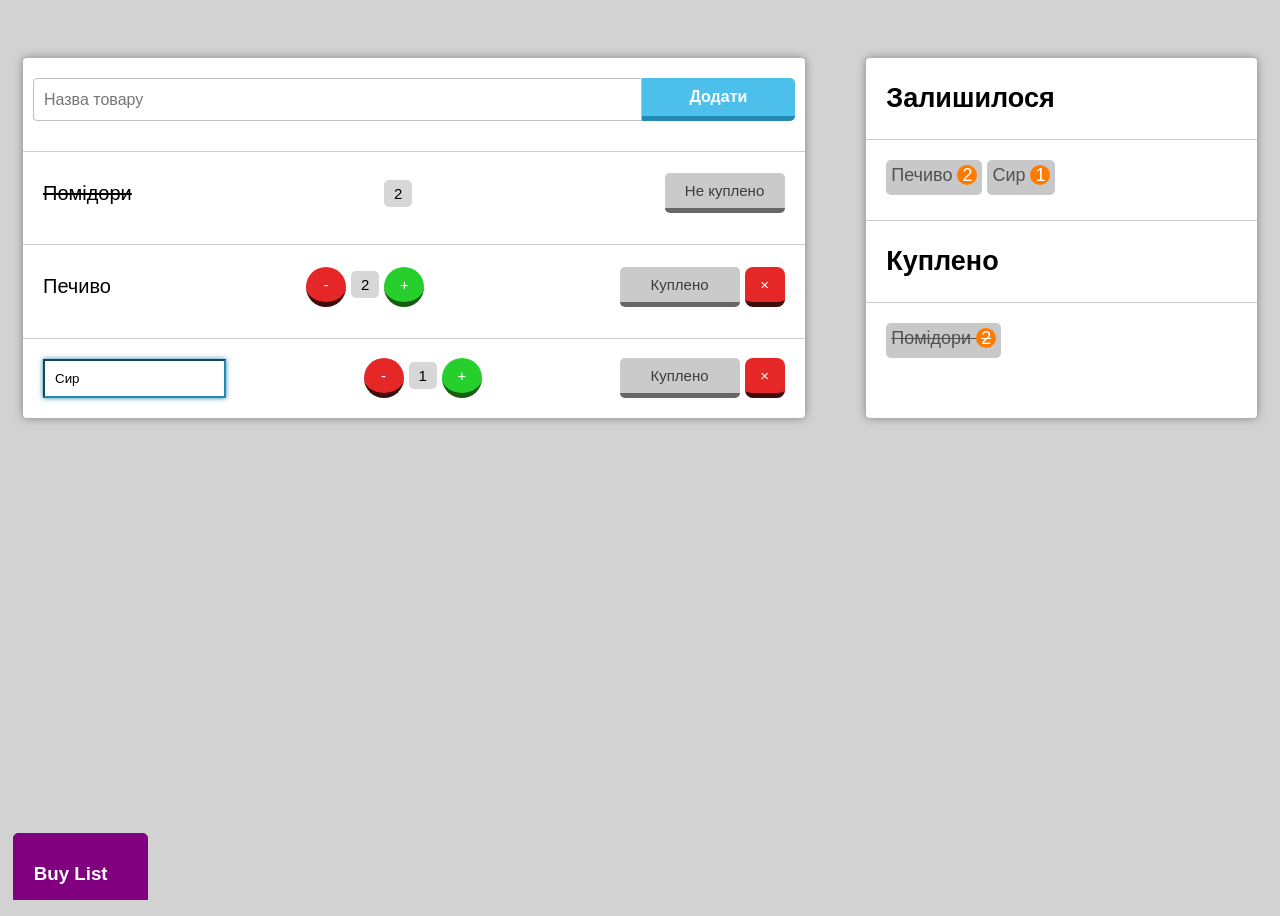
==== HW1/index.html @ 09d7b3e0 "feat: add hw1" ====
<!DOCTYPE html>
<html lang="uk">
<head>
    <meta charset="UTF-8">
    <title>Кошик покупок</title>
    <link rel="stylesheet" type="text/css" href="main.css" />
</head>
<body>
    <main class="wrapper">
        <span class="backet-container container">
            <div class="search"> 
                <input type="text" id="item-input" placeholder="Назва товару">
                <button id="addItemButton" data-tooltip="Додати товар">Додати</button>
            </div>
            <div class="item-of-bucket">
                <label class="not-bought">Помідори</label>
                <span class="count">2</span>
                <button class="btn-unbought btn-bought-or-unbought" data-tooltip="Позначити як не куплено">Не куплено</button>
            </div>
            <div class="item-of-bucket">
                <label for="product-cookie">Печиво</label>
               <div>
                    <button class="button-decrease" id="product-cookie-decrease" data-tooltip="Зменшити кількість">-</button>
                    <span class="count">2</span>
                    <button class="button-increase" id="product-cookie-increase" data-tooltip="Збільшити кількість">+</button>
               </div>
                <div>
                    <button class="btn-bought btn-bought-or-unbought" data-tooltip="Позначити як куплено">Куплено</button>
                    <button class="btn-cancel" data-tooltip="Видалити товар">×</button>
                </div>
            </div>
            <div class="item-of-bucket">
                <input type="text" id="product-cheese" class="product-by-input" name="Продукт" value="Сир">
               <div>
                    <button class="button-decrease" disabled data-tooltip="Зменшити кількість">-</button>
                    <span class="count">1</span>
                    <button class="button-increase" data-tooltip="Збільшити кількість">+</button>
               </div>
                <div>
                    <button class="btn-bought btn-bought-or-unbought" data-tooltip="Позначити як куплено">Куплено</button>
                    <button class="btn-cancel" data-tooltip="Видалити товар">×</button>
                </div>
            </div>
   
    
        </span>
        <span class="statictics-container container">
            <h2>Залишилося</h2>
            <div class="remain-product-list product-list">
                <span class="product-item">
		        Печиво
		        <span class="amount">2</span>
	            </span>
                <span class="product-item">
		        Сир
		        <span class="amount">1</span>
	            </span>
            </div>

            <h2>Куплено</h2>
            <div class="bought-product-list product-list">
                <span class="product-item not-bought">
                     Помідори
                <span class="amount not-bought">2</span>
                </span>
            </div>
        </span>

        <span class="badge-buy-list">
                <h3>Buy List</h3>
                <p>Created by:</p>
                <h6>Anastasia Khmara</h6>
        </span>
    </main>
</body>
</html>
---- HW1/main.css ----
.product-item {
	background-color: rgb(200, 200, 200);
	display: inline-block;
	height: 25px;
	padding: 5px;
	border-radius: 5px;
    color: rgb(82, 82, 82);
}

.amount {
	background-color: rgb(255, 123, 0);
	border-radius: 10px;
	color: white;
	display: inline-block;
	height: 20px;
	width: 20px;
	text-align: center;
}

.not-bought {
    text-decoration: line-through;
}
.product-by-input[value] {
    outline: none;
    border-color: rgb(36, 137, 174);
    box-shadow: 0px 0px 5px 0px rgb(36, 137, 174);
    margin-top: 10px;
    margin-bottom: 10px;
    padding: 10px 0px;
    padding-left: 10px;
}
#addItemButton{
   outline: none; 
   border: 0px;
   color: white;
   background-color: rgb(76, 192, 234);
   border-bottom: 5px solid rgb(36, 137, 174);
   text-align: center;
   border-top-right-radius: 5px;
   border-bottom-right-radius: 5px;
   height: 100%;
   width: 20%;
   box-sizing: border-box;
   padding: 10px;
   font-family: Arial, Helvetica, sans-serif;
   font-size: medium;
   font-weight: bold;
}
.wrapper {
    display: flex;
    gap: 5%;
    padding: 50px 15px 100px 15px;
    height: 40vh;
    font-family: Arial, Helvetica, sans-serif;
   

    
}
body {
    height: 100vh;
    background-color: rgb(210, 210, 210);
}
h2 {
    border-bottom: 1px solid rgb(206, 205, 205);
    padding-left: 20px;
    padding-bottom: 25px;
    padding-top: 25px;
    margin: 0px;
    font-family: Arial, Helvetica, sans-serif;
}
.container {
    border: none;
    border-radius: 4px;
    box-shadow: 0px 0px 10px 0px grey;
    background-color: white;
    font-size: large;
}
.backet-container {
    display: flex;
    flex-direction: column;
    justify-content: space-between;
    flex:2;
 
}
.statictics-container {
    flex:1;
}
.product-list{
    padding-bottom: 25px;
    padding-top: 20px;
    padding-left: 20px;
}
.remain-product-list{
    border-bottom: 1px solid rgb(206, 205, 205);
}
.item-of-bucket{
    border-top: 1px solid rgb(205, 205, 205);
    display: flex;
    justify-content: space-between;
    align-items: center;
    padding: 10px 20px 10px 20px;
}
#item-input{
    border: 1px solid rgb(192, 192, 192);
    padding: 10px;
    border-bottom-left-radius: 4px;
    border-top-left-radius: 4px;
    width: 80%;
    height:100%;
    box-sizing: border-box;
    font-family: Arial, Helvetica, sans-serif;
    font-size: medium;
}
.search {
    border: none;
    display: flex;
    align-items: center;
    padding: 20px 10px 20px 10px;
    
}
label {
    font-size: 20px;
    font-family: Arial, Helvetica, sans-serif;
    padding: 20px 0px;
}
.count {
    font-size: 15px;
    font-family: Arial, Helvetica, sans-serif;
    background-color: rgb(215, 215, 215);
    border-radius: 5px;
    padding: 5px 10px;
}
.button-decrease {
   outline: none; 
   border: 0px;
   color: white;
   background-color: rgb(229, 39, 39);
   border-bottom: 5px solid rgb(64, 13, 13);
   text-align: center;
   border-radius: 50%;
   height: 40px;
   width: 40px;
   font-size: 15px;
}
.button-increase {
   outline: none; 
   border: 0px;
   color: white;
   background-color: rgb(38, 207, 44);
   border-bottom: 5px solid rgb(23, 93, 16);
   text-align: center;
   border-radius: 50%;
   height: 40px;
   width: 40px;
   font-size: 15px;
}
.btn-cancel{
   outline: none; 
   border: 0px;
   color: white;
   background-color: rgb(229, 39, 39);
   border-bottom: 5px solid rgb(64, 13, 13);
   text-align: center;
   border-radius: 8px;
   height: 40px;
   width: 40px;
   font-size: 15px;
}
.btn-bought-or-unbought{
   outline: none; 
   border: 0px;
   color: rgb(60, 60, 60);
   background-color: rgb(202, 202, 202);
   border-bottom: 5px solid rgb(103, 103, 103);
   text-align: center;
   border-radius: 5px;
   height: 40px;
   width: 120px;
   font-size: 15px;
   font-family: Arial, Helvetica, sans-serif;
}

.badge-buy-list{
    position: fixed;
    bottom: 0px;
    left: 0px;
    background-color:purple;
    border: 1px solid purple;
    color: white;
    height:5%;
    text-align: left;
    padding: 10px 20px;
    margin-left: 1%;
    border-top-left-radius: 5px;
    border-top-right-radius: 5px;
    transition: height 1s ease-in-out, background-color 1s ease-in-out;
    overflow: hidden;
}
.badge-buy-list:hover {
    height: 12%;
    background: blue;
}
.badge-buy-list h6, p {
    margin:0px;
}
.button-increase,
.button-decrease,
.btn-cancel,
.btn-bought-or-unbought,#addItemButton {
    position: relative;
    cursor: pointer;
}
.button-increase::after,
.button-decrease::after,
.btn-cancel::after,
.btn-bought-or-unbought::after,
#addItemButton::after {
    content: attr(data-tooltip);
    position: absolute;
    bottom: 120%;
    left: 50%;
    transform: translateX(-50%) scale(0.5);
    background: rgb(115, 37, 146);
    color: white;
    padding: 10px 15px;
    border-radius: 10px;
    opacity: 0;
    visibility: hidden;
    transition: opacity 0.3s ease, transform 0.3s ease, visibility 0.3s;
    font-size: 14px;
    white-space: nowrap;
}
.button-increase:hover::after,
.button-decrease:hover::after,
.btn-cancel:hover::after,
.btn-bought-or-unbought:hover::after,
#addItemButton:hover::after {
    opacity: 1;
    visibility: visible;
    transform: translateX(-50%) scale(1);
}
@media screen and (min-width: 650px) and (max-width: 870px) {
    .search {
        padding: 16px 8px;
    }

    #item-input {
        width: 80%;
        padding: 8px;
        font-size: 14px;
    }
    #product-cheese {
        width: 10%;
        padding: 8px;
        font-size: 14px;
    }

    #addItemButton {
        width: 22%;
        padding: 8px;
        font-size: 14px;
    }

    .item-of-bucket {
        padding: 10px 18px 10px 18px;
    }

    .item-of-bucket label,
    .item-of-bucket .product-by-input {
        font-size: 18px;
    }

    .product-by-input[value] {
        padding: 8px 0px;
        padding-left: 8px;
    }

    .button-increase,
    .button-decrease,
    .btn-cancel {
        width: 38px;
        height: 38px;
        font-size: 14px;
    }

    .btn-bought-or-unbought {
        width: 110px;
        height: 38px;
        font-size: 14px;
    }

    .count {
        padding: 4px 8px;
        font-size: 14px;
    }

    h2 {
        padding-left: 18px;
        padding-top: 22px;
        padding-bottom: 22px;
        font-size: 19px;
    }

    .product-list {
        padding-left: 18px;
        padding-top: 18px;
        padding-bottom: 22px;
    }

    .badge-buy-list {
        padding: 8px 18px;
    }
}
@media screen and (max-width: 650px) {
    .wrapper {
        flex-direction: column;
        gap: 20px;
        padding: 20px 10px 50px 10px;
    }

    .search {
        padding: 14px 8px;
    }

    #item-input {
        width: 74%;
        padding: 6px;
        font-size: 13px;
    }

    #addItemButton {
        width: 26%;
        padding: 6px;
        font-size: 13px;
    }

    .item-of-bucket {
        padding: 8px 14px 8px 14px;
    }

    .item-of-bucket label,
    .item-of-bucket .product-by-input {
        font-size: 16px;
    }

    .product-by-input[value] {
        padding: 6px 0px;
        padding-left: 6px;
    }

    .button-increase,
    .button-decrease,
    .btn-cancel {
        width: 32px;
        height: 32px;
        font-size: 13px;
    }

    .btn-bought-or-unbought {
        width: 98px;
        height: 32px;
        font-size: 13px;
    }

    .count {
        padding: 3px 7px;
        font-size: 13px;
    }

    h2 {
        padding-left: 14px;
        padding-top: 18px;
        padding-bottom: 18px;
        font-size: 18px;
    }

    .product-list {
        padding-left: 14px;
        padding-top: 16px;
        padding-bottom: 20px;
    }
     #product-cheese {
        width: 10%;
        padding: 8px;
        font-size: 14px;
    }
    
}
@media print {
   .badge-buy-list{
    background-color: white;
    border: 1 px solid purple;
   }
   .badge-buy-list h3{
    display: none;
   }
   .badge-buy-list p{
    padding-top: 10px;
   }

}
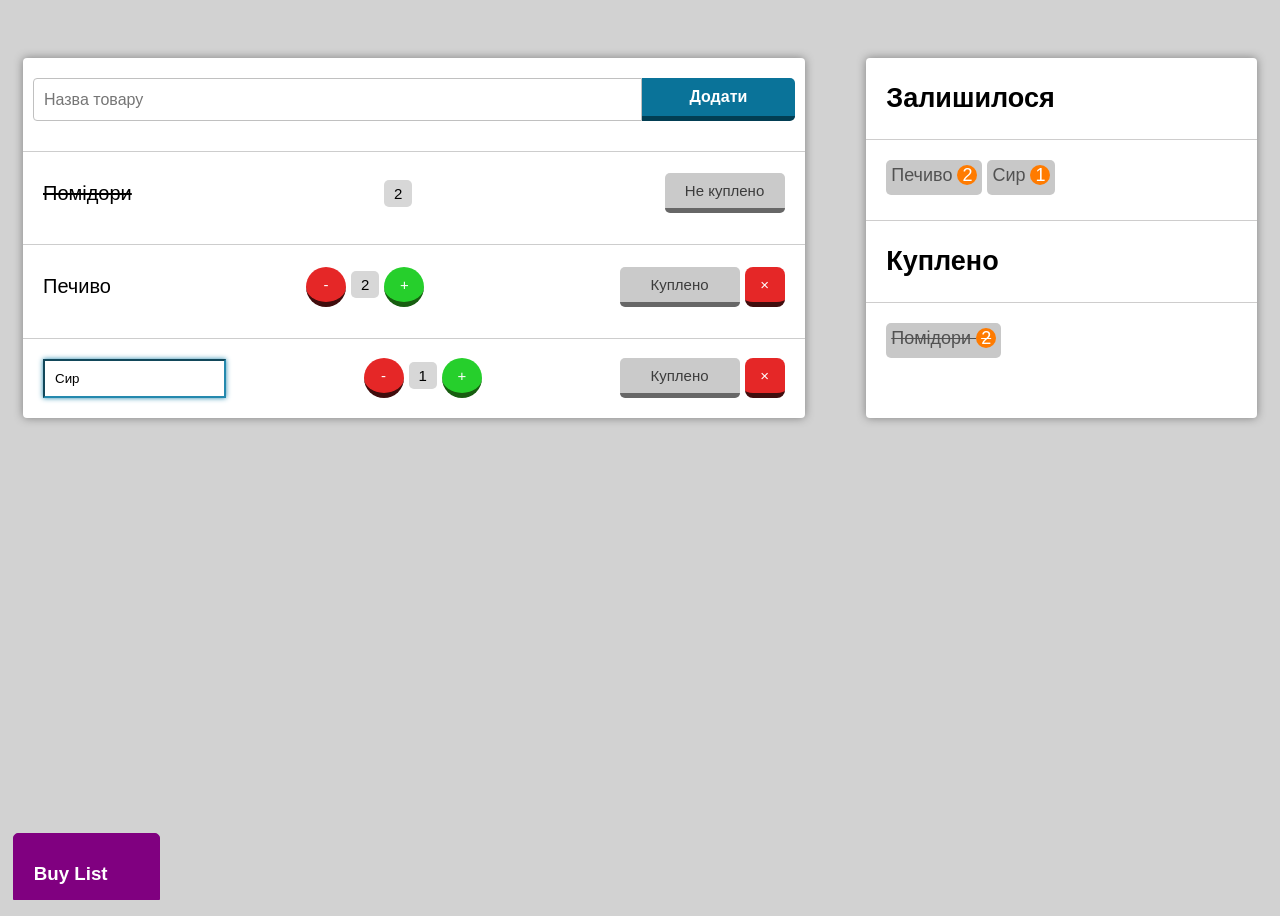
==== commit aaf2ce0d: "refactor: corrected a11y" ====
--- a/HW1/index.html
+++ b/HW1/index.html
@@ -1,3 +1,4 @@
+<!DOCTYPE html>
 <!DOCTYPE html>
 <html lang="uk">
 <head>
@@ -13,12 +14,12 @@
                 <button id="addItemButton" data-tooltip="Додати товар">Додати</button>
             </div>
             <div class="item-of-bucket">
-                <label class="not-bought">Помідори</label>
+                <span class="not-bought product-name">Помідори</span>
                 <span class="count">2</span>
                 <button class="btn-unbought btn-bought-or-unbought" data-tooltip="Позначити як не куплено">Не куплено</button>
             </div>
             <div class="item-of-bucket">
-                <label for="product-cookie">Печиво</label>
+                <span class="product-name">Печиво</span>
                <div>
                     <button class="button-decrease" id="product-cookie-decrease" data-tooltip="Зменшити кількість">-</button>
                     <span class="count">2</span>
@@ -30,6 +31,7 @@
                 </div>
             </div>
             <div class="item-of-bucket">
+				<label for="product-cheese">Сир</label>
                 <input type="text" id="product-cheese" class="product-by-input" name="Продукт" value="Сир">
                <div>
                     <button class="button-decrease" disabled data-tooltip="Зменшити кількість">-</button>
@@ -69,7 +71,7 @@
         <span class="badge-buy-list">
                 <h3>Buy List</h3>
                 <p>Created by:</p>
-                <h6>Anastasia Khmara</h6>
+                <span>Anastasia Khmara</span>
         </span>
     </main>
 </body>
--- a/HW1/main.css
+++ b/HW1/main.css
@@ -34,8 +34,8 @@
    outline: none; 
    border: 0px;
    color: white;
-   background-color: rgb(76, 192, 234);
-   border-bottom: 5px solid rgb(36, 137, 174);
+   background-color: rgb(10, 115, 153);
+   border-bottom: 5px solid rgb(2, 62, 83);
    text-align: center;
    border-top-right-radius: 5px;
    border-bottom-right-radius: 5px;
@@ -101,6 +101,9 @@
     align-items: center;
     padding: 10px 20px 10px 20px;
 }
+.item-of-bucket label {
+	display: none;
+}
 #item-input{
     border: 1px solid rgb(192, 192, 192);
     padding: 10px;
@@ -119,7 +122,7 @@
     padding: 20px 10px 20px 10px;
     
 }
-label {
+.product-name {
     font-size: 20px;
     font-family: Arial, Helvetica, sans-serif;
     padding: 20px 0px;
@@ -196,6 +199,10 @@
     border-top-right-radius: 5px;
     transition: height 1s ease-in-out, background-color 1s ease-in-out;
     overflow: hidden;
+}
+.badge-buy-list span {
+	font-weight: bold;
+	font-size: 12px;
 }
 .badge-buy-list:hover {
     height: 12%;
@@ -266,7 +273,7 @@
         padding: 10px 18px 10px 18px;
     }
 
-    .item-of-bucket label,
+    .item-of-bucket span,
     .item-of-bucket .product-by-input {
         font-size: 18px;
     }
@@ -339,7 +346,7 @@
         padding: 8px 14px 8px 14px;
     }
 
-    .item-of-bucket label,
+    .item-of-bucket span,
     .item-of-bucket .product-by-input {
         font-size: 16px;
     }
